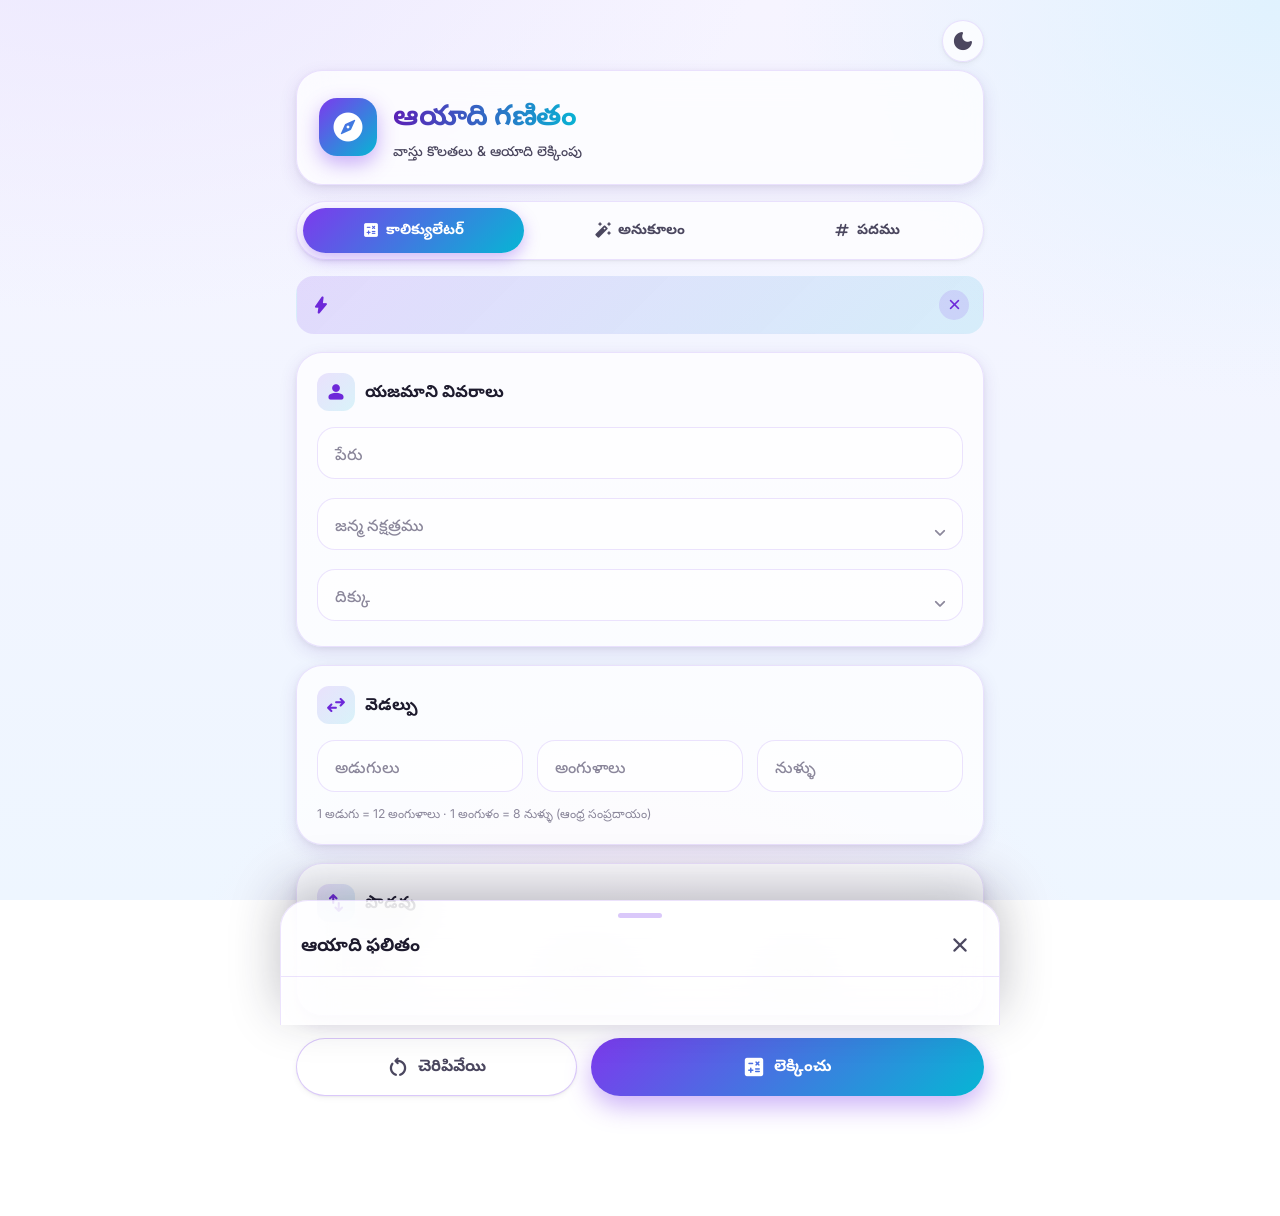
==== index.html @ be8c58eb "Restructure to Ayadi-only contents" ====
<!DOCTYPE html>
<html lang="te" data-theme="light">
<head>
  <meta charset="UTF-8" />
  <meta name="viewport" content="width=device-width, initial-scale=1.0, maximum-scale=5.0" />
  <meta name="theme-color" content="#6d28d9" />
  <title>ఆయాది గణితం · వాస్తు కాలిక్యులేటర్</title>

  <!-- Icons + fonts (degrade gracefully if offline) -->
  <link rel="preconnect" href="https://fonts.googleapis.com" />
  <link rel="preconnect" href="https://fonts.gstatic.com" crossorigin />
  <link
    href="https://fonts.googleapis.com/css2?family=Material+Symbols+Rounded:opsz,wght,FILL,GRAD@20..48,100..700,0..1,-50..200&family=Inter:wght@400;500;600;700;800&family=Noto+Sans+Telugu:wght@400;500;600;700&family=Sora:wght@600;700;800&display=swap"
    rel="stylesheet"
  />
  <link rel="stylesheet" href="css/styles.css" />
</head>
<body>
  <main class="app">
    <div class="topbar">
      <button class="theme-toggle" id="themeToggle" type="button" aria-label="డార్క్ మోడ్" title="థీమ్ మార్చు">
        <span class="material-symbols-rounded" id="themeIcon">dark_mode</span>
      </button>
    </div>

    <!-- HEADER -->
    <header class="header">
      <div class="compass" aria-hidden="true"><span class="material-symbols-rounded">explore</span></div>
      <div>
        <h1>ఆయాది గణితం</h1>
        <p>వాస్తు కొలతలు &amp; ఆయాది లెక్కింపు</p>
      </div>
    </header>

    <!-- TABS -->
    <nav class="tabs" role="tablist">
      <button class="tab active" id="tabBtnCalc" data-tab="calc" role="tab" type="button">
        <span class="material-symbols-rounded">calculate</span>కాలిక్యులేటర్
      </button>
      <button class="tab" id="tabBtnSuggest" data-tab="suggest" role="tab" type="button">
        <span class="material-symbols-rounded">auto_fix_high</span>అనుకూలం
      </button>
      <button class="tab" id="tabBtnPadam" data-tab="padam" role="tab" type="button">
        <span class="material-symbols-rounded">tag</span>పదము
      </button>
    </nav>

    <!-- ===================== TAB 1: CALCULATOR ===================== -->
    <div class="tabpanel" id="tab-calc">

    <!-- Target padam banner (set from a suggestion via "వాడు") -->
    <div class="padam-target" id="padamTarget" hidden>
      <span class="material-symbols-rounded">bolt</span>
      <span class="pt-text"></span>
      <button type="button" class="pt-clear" id="padamClear" aria-label="తీసివేయి"><span class="material-symbols-rounded">close</span></button>
    </div>

    <!-- FORM -->
    <form id="ayadiForm" novalidate>
      <!-- Owner -->
      <section class="card" aria-labelledby="owner-h">
        <h2 class="section-title" id="owner-h"><span class="material-symbols-rounded">person</span>యజమాని వివరాలు</h2>
        <div class="grid">
          <div class="field">
            <input type="text" id="name" name="name" placeholder=" " autocomplete="name" />
            <label for="name">పేరు</label>
            <span class="error-msg" role="alert"><span class="material-symbols-rounded">error</span>పేరు నమోదు చేయండి</span>
          </div>
          <div class="field has-select">
            <select id="ownerNakshatra" name="ownerNakshatra"><option value="" selected disabled hidden></option></select>
            <label for="ownerNakshatra">జన్మ నక్షత్రము</label>
            <span class="error-msg" role="alert"><span class="material-symbols-rounded">error</span>నక్షత్రము ఎంచుకోండి</span>
          </div>
          <div class="field has-select">
            <select id="direction" name="direction"><option value="" selected disabled hidden></option></select>
            <label for="direction">దిక్కు</label>
            <span class="error-msg" role="alert"><span class="material-symbols-rounded">error</span>దిక్కు ఎంచుకోండి</span>
          </div>
        </div>
      </section>

      <!-- Width -->
      <section class="card" aria-labelledby="width-h">
        <h2 class="section-title" id="width-h"><span class="material-symbols-rounded">swap_horiz</span>వెడల్పు</h2>
        <div class="grid cols-3">
          <div class="field">
            <input type="number" id="widthFeet" placeholder=" " min="0" step="1" inputmode="numeric" />
            <label for="widthFeet">అడుగులు</label>
            <span class="error-msg" role="alert"><span class="material-symbols-rounded">error</span>తప్పు</span>
          </div>
          <div class="field">
            <input type="number" id="widthInch" placeholder=" " min="0" max="11" step="1" inputmode="numeric" />
            <label for="widthInch">అంగుళాలు</label>
            <span class="error-msg" role="alert"><span class="material-symbols-rounded">error</span>0–11</span>
          </div>
          <div class="field">
            <input type="number" id="widthNullu" placeholder=" " min="0" max="7" step="1" inputmode="numeric" />
            <label for="widthNullu">నుళ్ళు</label>
            <span class="error-msg" role="alert"><span class="material-symbols-rounded">error</span>0–7</span>
          </div>
        </div>
        <span class="hint">1 అడుగు = 12 అంగుళాలు · 1 అంగుళం = 8 నుళ్ళు (ఆంధ్ర సంప్రదాయం)</span>
      </section>

      <!-- Depth -->
      <section class="card" aria-labelledby="depth-h">
        <h2 class="section-title" id="depth-h"><span class="material-symbols-rounded">swap_vert</span>పొడవు</h2>
        <div class="grid cols-3">
          <div class="field">
            <input type="number" id="depthFeet" placeholder=" " min="0" step="1" inputmode="numeric" />
            <label for="depthFeet">అడుగులు</label>
            <span class="error-msg" role="alert"><span class="material-symbols-rounded">error</span>తప్పు</span>
          </div>
          <div class="field">
            <input type="number" id="depthInch" placeholder=" " min="0" max="11" step="1" inputmode="numeric" />
            <label for="depthInch">అంగుళాలు</label>
            <span class="error-msg" role="alert"><span class="material-symbols-rounded">error</span>0–11</span>
          </div>
          <div class="field">
            <input type="number" id="depthNullu" placeholder=" " min="0" max="7" step="1" inputmode="numeric" />
            <label for="depthNullu">నుళ్ళు</label>
            <span class="error-msg" role="alert"><span class="material-symbols-rounded">error</span>0–7</span>
          </div>
        </div>
      </section>

      <!-- Buttons -->
      <div class="actions">
        <button type="button" class="btn btn-clear" id="clearBtn">
          <span class="material-symbols-rounded">restart_alt</span><span class="btn-label">చెరిపివేయి</span>
        </button>
        <button type="submit" class="btn btn-calc" id="calcBtn">
          <span class="spinner" aria-hidden="true"></span>
          <span class="material-symbols-rounded">calculate</span><span class="btn-label">లెక్కించు</span>
        </button>
      </div>
    </form>
    </div><!-- /tab-calc -->

    <!-- ===================== TAB 2: SUITABLE DIMENSIONS ===================== -->
    <div class="tabpanel" id="tab-suggest" hidden>
      <section class="card">
        <h2 class="section-title"><span class="material-symbols-rounded">auto_fix_high</span>అనుకూల కొలతలు</h2>
        <p class="hint" style="margin:0 0 14px">
          మీరు ఇచ్చిన పదము పరిధిలో — అన్ని ఆయాది విలువలు శుభంగా వచ్చే
          ఖచ్చితమైన పదము విలువలను చూపిస్తుంది (వెడల్పు/పొడవు అవసరం లేదు).
        </p>

        <!-- Padam range -->
        <label class="mini-label">పదము పరిధి</label>
        <div class="grid" style="grid-template-columns:1fr 1fr">
          <div class="field">
            <input type="number" id="sPadamMin" placeholder=" " min="0" step="0.01" inputmode="decimal" />
            <label for="sPadamMin">కనిష్ఠ పదము</label>
          </div>
          <div class="field">
            <input type="number" id="sPadamMax" placeholder=" " min="0" step="0.01" inputmode="decimal" />
            <label for="sPadamMax">గరిష్ఠ పదము</label>
          </div>
        </div>

        <!-- Birth star — used to judge the నక్షత్రము factor (via పొంతన) -->
        <label class="mini-label">నక్షత్రము విలువ కోసం</label>
        <div class="field has-select">
          <select id="sNakshatra"><option value="">— (నక్షత్రము విలువ ప్రకారం)</option></select>
          <label for="sNakshatra" class="sr-only">జన్మ నక్షత్రము</label>
        </div>

        <div class="actions" style="grid-template-columns:1fr">
          <button type="button" class="btn btn-calc" id="suggestBtn">
            <span class="spinner" aria-hidden="true"></span>
            <span class="material-symbols-rounded">search</span><span class="btn-label">అనుకూల కొలతలు చూపించు</span>
          </button>
        </div>
      </section>

      <div id="suggestResults"><!-- rendered by ui.js --></div>
    </div><!-- /tab-suggest -->

    <!-- ===================== TAB 3: PADAM → CALCULATION ===================== -->
    <div class="tabpanel" id="tab-padam" hidden>
      <section class="card">
        <h2 class="section-title"><span class="material-symbols-rounded">tag</span>పదముతో లెక్కింపు</h2>
        <p class="hint" style="margin:0 0 14px">
          పదము విలువను నేరుగా ఇచ్చి అన్ని ఆయాది ఫలితాలను పొందండి.
        </p>

        <label class="mini-label">పదము</label>
        <div class="field">
          <input type="number" id="pPadam" placeholder=" " min="0" step="0.001" inputmode="decimal" />
          <label for="pPadam">పదము విలువ</label>
        </div>

        <label class="mini-label">వెడల్పు (ఐచ్ఛికం)</label>
        <div class="grid cols-3">
          <div class="field"><input type="number" id="pWidthFeet" placeholder=" " min="0" step="1" inputmode="numeric" /><label for="pWidthFeet">అడుగులు</label></div>
          <div class="field"><input type="number" id="pWidthInch" placeholder=" " min="0" max="11" step="1" inputmode="numeric" /><label for="pWidthInch">అంగుళాలు</label></div>
          <div class="field"><input type="number" id="pWidthNullu" placeholder=" " min="0" max="7" step="1" inputmode="numeric" /><label for="pWidthNullu">నుళ్ళు</label></div>
        </div>

        <label class="mini-label">పొడవు (ఐచ్ఛికం)</label>
        <div class="grid cols-3">
          <div class="field"><input type="number" id="pDepthFeet" placeholder=" " min="0" step="1" inputmode="numeric" /><label for="pDepthFeet">అడుగులు</label></div>
          <div class="field"><input type="number" id="pDepthInch" placeholder=" " min="0" max="11" step="1" inputmode="numeric" /><label for="pDepthInch">అంగుళాలు</label></div>
          <div class="field"><input type="number" id="pDepthNullu" placeholder=" " min="0" max="7" step="1" inputmode="numeric" /><label for="pDepthNullu">నుళ్ళు</label></div>
        </div>
        <span class="hint" style="margin:0 0 6px">వెడల్పు లేదా పొడవు ఇస్తే — పదముతో రెండోది స్వయంచాలకంగా.</span>

        <label class="mini-label">నక్షత్ర పొంతన కోసం (ఐచ్ఛికం)</label>
        <div class="field has-select">
          <select id="pNakshatra"><option value="">— (పొంతన వద్దు)</option></select>
          <label for="pNakshatra" class="sr-only">జన్మ నక్షత్రము</label>
        </div>

        <div class="actions" style="grid-template-columns:1fr">
          <button type="button" class="btn btn-calc" id="padamCalcBtn">
            <span class="spinner" aria-hidden="true"></span>
            <span class="material-symbols-rounded">calculate</span><span class="btn-label">లెక్కించు</span>
          </button>
        </div>
      </section>

      <div id="padamResults"><!-- rendered by ui.js --></div>
    </div><!-- /tab-padam -->
  </main>

  <!-- BOTTOM SHEET RESULT -->
  <div class="scrim" id="scrim"></div>
  <section class="sheet" id="sheet" role="dialog" aria-modal="true" aria-labelledby="sheetTitle">
    <div class="sheet-handle"><span></span></div>
    <div class="sheet-head">
      <h2 id="sheetTitle">ఆయాది ఫలితం</h2>
      <button class="sheet-close" id="sheetClose" type="button" aria-label="మూసివేయి"><span class="material-symbols-rounded">close</span></button>
    </div>
    <div class="sheet-body" id="sheetBody"><!-- rendered by ui.js --></div>
  </section>

  <!-- SCRIPTS — load order matters: config → tables → units → engine → validation → result → ui -->
  <script src="js/config.js"></script>
  <script src="js/lookupTables.js"></script>
  <script src="js/units.js"></script>
  <script src="js/engine.js"></script>
  <script src="js/validation.js"></script>
  <script src="js/resultGenerator.js"></script>
  <script src="js/suggest.js"></script>
  <script src="js/ui.js"></script>
</body>
</html>
---- css/styles.css ----
/* =============================================================================
 * styles.css — UI LAYER (presentation only)
 * Premium mobile: glassmorphism, Material 3 accents, gradient cards, ripple,
 * floating labels, progress circle, bottom-sheet results, collapsible cards.
 * Light theme by default; a full dark palette flips via [data-theme="dark"].
 * ===========================================================================*/

:root {
  --brand-500: #7c3aed; --brand-600: #6d28d9; --brand-700: #5b21b6;
  --accent-500: #06b6d4; --accent-gold: #f59e0b;
  --ok: #16a34a; --ok-bg: #dcfce7;
  --warn: #d97706; --warn-bg: #fef3c7;
  --danger: #dc2626; --danger-bg: #fee2e2;

  --bg-1: #ede9fe; --bg-2: #e0f2fe; --bg-3: #fce7f3;
  --surface: rgba(255,255,255,.72);
  --surface-solid: #fff;
  --surface-2: rgba(255,255,255,.55);
  --border: rgba(124,58,237,.14);
  --border-strong: rgba(124,58,237,.28);
  --text: #1e1b2e; --text-2: #4b475f; --text-3: #8b879b;

  --shadow-sm: 0 1px 2px rgba(30,27,46,.06), 0 2px 6px rgba(30,27,46,.05);
  --shadow-md: 0 6px 18px rgba(76,29,149,.12), 0 2px 6px rgba(30,27,46,.06);
  --shadow-lg: 0 18px 48px rgba(76,29,149,.18);
  --shadow-sheet: 0 -14px 50px rgba(30,27,46,.28);
  --blur: 18px;

  --r-sm: 12px; --r-md: 18px; --r-lg: 26px; --r-pill: 999px;
  --ease: cubic-bezier(.22,1,.36,1);
  --ease-io: cubic-bezier(.65,0,.35,1);
  --maxw: 720px;
  --font: "Inter","Noto Sans Telugu",system-ui,-apple-system,"Segoe UI",Roboto,sans-serif;
  --font-display: "Sora",var(--font);
}

[data-theme="dark"] {
  --bg-1: #1a1730; --bg-2: #0f1e2e; --bg-3: #241326;
  --surface: rgba(30,27,51,.68); --surface-solid: #201d38; --surface-2: rgba(40,36,66,.5);
  --border: rgba(167,139,250,.18); --border-strong: rgba(167,139,250,.34);
  --text: #f2effc; --text-2: #c3bedd; --text-3: #8d88a6;
  --shadow-md: 0 6px 18px rgba(0,0,0,.4); --shadow-lg: 0 18px 48px rgba(0,0,0,.55);
  --shadow-sheet: 0 -14px 50px rgba(0,0,0,.6);
  --ok-bg: rgba(22,163,74,.18); --warn-bg: rgba(217,119,6,.18); --danger-bg: rgba(220,38,38,.18);
}

* , *::before, *::after { box-sizing: border-box; }
html { -webkit-text-size-adjust: 100%; }
body {
  margin: 0; font-family: var(--font); color: var(--text); line-height: 1.55; min-height: 100dvh;
  background:
    radial-gradient(1200px 700px at 8% -8%, var(--bg-1), transparent 55%),
    radial-gradient(1000px 800px at 100% 0%, var(--bg-2), transparent 50%),
    radial-gradient(900px 700px at 50% 120%, var(--bg-3), transparent 55%),
    linear-gradient(180deg,#f6f4ff 0%,#eef6ff 100%);
  background-attachment: fixed; -webkit-font-smoothing: antialiased;
}
[data-theme="dark"] body {
  background:
    radial-gradient(1200px 700px at 8% -8%, var(--bg-1), transparent 55%),
    radial-gradient(1000px 800px at 100% 0%, var(--bg-2), transparent 50%),
    radial-gradient(900px 700px at 50% 120%, var(--bg-3), transparent 55%),
    linear-gradient(180deg,#0d0b1a 0%,#0a1018 100%);
}
.material-symbols-rounded {
  font-family: "Material Symbols Rounded"; font-weight: normal; font-style: normal; line-height: 1;
  letter-spacing: normal; text-transform: none; white-space: nowrap; direction: ltr;
  font-variation-settings: "FILL" 1,"wght" 500,"GRAD" 0,"opsz" 24; user-select: none;
}
.app { max-width: var(--maxw); margin: 0 auto; padding: 20px 16px 120px; }

/* ---- top bar / theme toggle ---- */
.topbar { display: flex; justify-content: flex-end; margin-bottom: 8px; }
.theme-toggle {
  display: inline-grid; place-items: center; width: 42px; height: 42px; border-radius: var(--r-pill);
  border: 1px solid var(--border); background: var(--surface); backdrop-filter: blur(var(--blur));
  -webkit-backdrop-filter: blur(var(--blur)); color: var(--text-2); cursor: pointer; box-shadow: var(--shadow-sm);
  transition: transform .2s var(--ease);
}
.theme-toggle:hover { transform: rotate(-12deg) scale(1.05); }
.theme-toggle:active { transform: scale(.92); }

/* ---- header ---- */
.header {
  display: flex; align-items: center; gap: 16px; padding: 22px; border-radius: var(--r-lg);
  background: var(--surface); backdrop-filter: blur(var(--blur)); -webkit-backdrop-filter: blur(var(--blur));
  border: 1px solid var(--border); box-shadow: var(--shadow-md); position: relative; overflow: hidden;
  animation: slideUp .6s var(--ease) both;
}
.header::after {
  content:""; position: absolute; inset: 0;
  background: linear-gradient(120deg,transparent 30%,rgba(255,255,255,.35) 50%,transparent 70%);
  transform: translateX(-120%); animation: sheen 4.5s var(--ease) 1s infinite; pointer-events: none;
}
[data-theme="dark"] .header::after { background: linear-gradient(120deg,transparent 30%,rgba(255,255,255,.08) 50%,transparent 70%); }
.compass {
  flex: none; width: 58px; height: 58px; border-radius: 18px; display: grid; place-items: center; color: #fff;
  background: linear-gradient(135deg,var(--brand-500),var(--accent-500)); box-shadow: 0 8px 20px rgba(124,58,237,.4);
}
.compass .material-symbols-rounded { font-size: 34px; animation: spin 12s linear infinite; }
.header h1 {
  font-family: var(--font-display); font-size: clamp(1.3rem,5.2vw,1.8rem); margin: 0; letter-spacing: -.01em;
  background: linear-gradient(90deg,var(--brand-700),var(--accent-500)); -webkit-background-clip: text; background-clip: text; color: transparent;
}
.header p { margin: 3px 0 0; color: var(--text-2); font-size: .86rem; font-weight: 500; }

/* ---- tabs ---- */
.tabs {
  display: grid; grid-template-columns: repeat(3, 1fr); gap: 6px; margin-top: 16px; padding: 6px;
  border-radius: var(--r-pill); background: var(--surface); backdrop-filter: blur(var(--blur));
  -webkit-backdrop-filter: blur(var(--blur)); border: 1px solid var(--border); box-shadow: var(--shadow-sm);
}
.tab {
  display: inline-flex; align-items: center; justify-content: center; gap: 6px; padding: 12px 6px;
  border: none; cursor: pointer; border-radius: var(--r-pill); font-family: var(--font); font-weight: 700;
  font-size: .9rem; color: var(--text-2); background: transparent; transition: background .25s var(--ease), color .25s;
  -webkit-tap-highlight-color: transparent; white-space: nowrap;
}
.tab .material-symbols-rounded { font-size: 18px; }
@media (max-width: 420px) { .tab { font-size: .82rem; padding: 11px 4px; } .tab .material-symbols-rounded { font-size: 16px; } }
.tab.active { color: #fff; background: linear-gradient(135deg,var(--brand-500),var(--accent-500)); box-shadow: 0 6px 16px rgba(124,58,237,.35); }
.tabpanel { animation: slideUp .45s var(--ease) both; }

.mini-label { display: block; margin: 4px 2px 8px; font-size: .8rem; font-weight: 700; color: var(--text-2); }

/* target-padam banner */
.padam-target {
  display: flex; align-items: center; gap: 10px; margin-top: 16px; padding: 13px 14px;
  border-radius: var(--r-md); border: 1px solid transparent;
  background: linear-gradient(135deg, rgba(124,58,237,.14), rgba(6,182,212,.12));
  color: var(--brand-700); font-weight: 600; font-size: .9rem; animation: slideUp .4s var(--ease) both;
}
[data-theme="dark"] .padam-target { color: #d6c8ff; }
.padam-target .material-symbols-rounded { font-size: 20px; color: var(--brand-600); }
.padam-target .pt-text { flex: 1; }
.padam-target .pt-clear {
  flex: none; display: inline-grid; place-items: center; width: 30px; height: 30px; border-radius: 50%;
  border: none; cursor: pointer; background: rgba(124,58,237,.14); color: var(--brand-700);
}
.padam-target .pt-clear .material-symbols-rounded { font-size: 17px; }

/* inbox summary (values carried over from the calculator tab) */
.inbox { display: grid; grid-template-columns: 1fr 1fr; gap: 10px; margin-bottom: 16px; }
.inbox > div { padding: 12px; border-radius: var(--r-md); background: var(--surface-2); border: 1px solid var(--border); }
.inbox .ik { display: block; font-size: .72rem; color: var(--text-3); font-weight: 600; }
.inbox .iv { display: block; margin-top: 2px; font-size: .95rem; color: var(--text); font-weight: 700; }
.inbox.warn { display: flex; align-items: center; gap: 8px; padding: 14px; border-radius: var(--r-md);
  background: var(--warn-bg); color: var(--warn); font-weight: 600; font-size: .9rem; border: 1px solid transparent; }
.inbox.warn .material-symbols-rounded { font-size: 20px; }

/* ---- suggestions ---- */
#suggestResults { margin-top: 4px; }
.sugg-count { margin: 16px 4px 10px; font-weight: 700; color: var(--brand-700); font-family: var(--font-display); }
.empty { margin-top: 18px; padding: 22px; text-align: center; color: var(--text-3); font-weight: 600;
  border: 1px dashed var(--border-strong); border-radius: var(--r-md); background: var(--surface-2); }
.sugg {
  margin-top: 12px; padding: 16px; border-radius: var(--r-lg); background: var(--surface);
  backdrop-filter: blur(var(--blur)); -webkit-backdrop-filter: blur(var(--blur));
  border: 1px solid var(--border); box-shadow: var(--shadow-md); animation: slideUp .4s var(--ease) both;
  transition: box-shadow .3s var(--ease), border-color .3s;
}
.sugg:hover { box-shadow: var(--shadow-lg); border-color: var(--border-strong); }
.sugg-head { display: flex; align-items: flex-start; justify-content: space-between; gap: 12px; }
.sugg-dim { font-family: var(--font-display); font-weight: 700; font-size: 1.02rem; color: var(--text); }
.sugg-sub { margin-top: 3px; font-size: .8rem; color: var(--text-2); font-weight: 500; }
.sugg-use {
  flex: none; padding: 9px 16px; border: none; border-radius: var(--r-pill); cursor: pointer;
  font-family: var(--font); font-weight: 700; font-size: .86rem; color: #fff;
  background: linear-gradient(135deg,var(--brand-500),var(--accent-500)); box-shadow: 0 6px 14px rgba(124,58,237,.32);
  transition: transform .12s var(--ease), filter .2s;
}
.sugg-use:hover { filter: brightness(1.06); }
.sugg-use:active { transform: scale(.94); }
.chips { display: flex; flex-wrap: wrap; gap: 6px; margin-top: 12px; }
.chip {
  padding: 4px 11px; border-radius: var(--r-pill); font-size: .78rem; font-weight: 700;
  color: var(--text-2); background: var(--surface-2); border: 1px solid var(--border);
}
.chip.good { color: var(--ok); background: var(--ok-bg); border-color: transparent; }
.chip.bad { color: var(--danger); background: var(--danger-bg); border-color: transparent; }

/* factor value grid inside a suggestion */
.fgrid { display: grid; grid-template-columns: repeat(3, 1fr); gap: 8px; margin-top: 12px; }
.fcell {
  display: flex; flex-direction: column; gap: 2px; padding: 8px 10px; border-radius: 10px;
  background: var(--surface-2); border: 1px solid var(--border); min-width: 0;
}
.fcell .fk { font-size: .7rem; color: var(--text-3); font-weight: 600; }
.fcell .fv { font-size: .84rem; color: var(--text); font-weight: 700; overflow-wrap: anywhere; }
.fcell.good { border-color: rgba(22,163,74,.4); }
.fcell.good .fv { color: var(--ok); }
.fcell.bad { border-color: rgba(220,38,38,.4); }
.fcell.bad .fv { color: var(--danger); }
@media (max-width: 420px) { .fgrid { grid-template-columns: repeat(2, 1fr); } }

/* ---- cards ---- */
.card {
  margin-top: 18px; padding: 20px; border-radius: var(--r-lg); background: var(--surface);
  backdrop-filter: blur(var(--blur)); -webkit-backdrop-filter: blur(var(--blur));
  border: 1px solid var(--border); box-shadow: var(--shadow-md); animation: slideUp .6s var(--ease) both;
  transition: box-shadow .35s var(--ease), border-color .35s;
}
.card:hover { box-shadow: var(--shadow-lg); border-color: var(--border-strong); }
.section-title {
  display: flex; align-items: center; gap: 10px; font-family: var(--font-display); font-size: 1.05rem;
  font-weight: 700; margin: 0 0 16px; color: var(--text);
}
.section-title .material-symbols-rounded {
  font-size: 22px; color: var(--brand-600); padding: 8px; border-radius: 12px;
  background: linear-gradient(135deg,rgba(124,58,237,.14),rgba(6,182,212,.14));
}

/* ---- fields / floating labels ---- */
.grid { display: grid; gap: 14px; }
.grid.cols-3 { grid-template-columns: repeat(3,1fr); }
.field { position: relative; }
.field > label {
  position: absolute; left: 14px; top: 15px; color: var(--text-3); font-size: 1rem; font-weight: 500;
  pointer-events: none; transform-origin: left center; transition: transform .2s var(--ease), color .2s var(--ease); padding: 0 4px;
}
.field input, .field select {
  width: 100%; font-family: var(--font); font-size: 1rem; color: var(--text); padding: 22px 14px 8px;
  border-radius: var(--r-md); border: 1.5px solid var(--border); background: var(--surface-2); outline: none;
  transition: border-color .2s, box-shadow .2s, background .3s; -webkit-appearance: none; appearance: none;
}
.field select { cursor: pointer; padding-right: 40px; }
.field.has-select::after {
  content: "expand_more"; font-family: "Material Symbols Rounded"; position: absolute; right: 12px; top: 18px;
  color: var(--text-3); pointer-events: none; font-size: 22px;
}
.field input:focus, .field select:focus {
  border-color: var(--brand-500); box-shadow: 0 0 0 4px rgba(124,58,237,.14); background: var(--surface-solid);
}
.field input:focus + label, .field input:not(:placeholder-shown) + label,
.field select:focus + label, .field select.filled + label {
  transform: translateY(-11px) scale(.78); color: var(--brand-600); font-weight: 600;
}
.field input[type=number]::-webkit-outer-spin-button,
.field input[type=number]::-webkit-inner-spin-button { -webkit-appearance: none; margin: 0; }
.field input[type=number] { -moz-appearance: textfield; }
.hint { display: block; margin-top: 8px; color: var(--text-3); font-size: .76rem; }
.field .error-msg {
  display: flex; align-items: center; gap: 4px; margin: 5px 4px 0; font-size: .76rem; color: var(--danger);
  font-weight: 600; max-height: 0; opacity: 0; overflow: hidden; transition: max-height .25s var(--ease), opacity .25s;
}
.field .error-msg .material-symbols-rounded { font-size: 15px; }
.field.invalid input, .field.invalid select { border-color: var(--danger); box-shadow: 0 0 0 4px rgba(220,38,38,.12); }
.field.invalid .error-msg { max-height: 44px; opacity: 1; }
.field.invalid { animation: shake .4s var(--ease); }

/* ---- buttons + ripple ---- */
.actions { display: grid; grid-template-columns: 1fr 1.4fr; gap: 14px; margin-top: 22px; }
.btn {
  position: relative; overflow: hidden; display: inline-flex; align-items: center; justify-content: center; gap: 8px;
  border: none; cursor: pointer; user-select: none; font-family: var(--font); font-size: 1rem; font-weight: 700;
  padding: 16px 18px; border-radius: var(--r-pill); -webkit-tap-highlight-color: transparent;
  transition: transform .12s var(--ease), box-shadow .25s var(--ease), filter .2s;
}
.btn:active { transform: scale(.96); }
.btn-clear { background: var(--surface-solid); color: var(--text-2); border: 1.5px solid var(--border-strong); box-shadow: var(--shadow-sm); }
.btn-clear:hover { color: var(--danger); border-color: var(--danger); }
.btn-calc { color: #fff; background: linear-gradient(135deg,var(--brand-500),var(--accent-500)); box-shadow: 0 10px 26px rgba(124,58,237,.4); }
.btn-calc:hover { filter: brightness(1.06); box-shadow: 0 14px 32px rgba(124,58,237,.5); }
.btn[disabled] { opacity: .7; cursor: progress; }
.ripple { position: absolute; border-radius: 50%; transform: scale(0); background: rgba(255,255,255,.55); pointer-events: none; animation: ripple .6s var(--ease-io); }
.btn-clear .ripple { background: rgba(124,58,237,.2); }
.spinner { width: 18px; height: 18px; border-radius: 50%; border: 2.5px solid rgba(255,255,255,.4); border-top-color: #fff; animation: spin .7s linear infinite; display: none; }
.btn.loading .spinner { display: block; }

/* =========================================================================
   BOTTOM SHEET (results)
   ========================================================================= */
.scrim {
  position: fixed; inset: 0; background: rgba(20,16,40,.45); backdrop-filter: blur(2px);
  opacity: 0; visibility: hidden; transition: opacity .3s var(--ease), visibility .3s; z-index: 40;
}
.scrim.open { opacity: 1; visibility: visible; }
.sheet {
  position: fixed; left: 50%; bottom: 0; width: 100%; max-width: var(--maxw); transform: translate(-50%,100%);
  max-height: 90dvh; display: flex; flex-direction: column; z-index: 50;
  background: var(--surface); backdrop-filter: blur(26px); -webkit-backdrop-filter: blur(26px);
  border-radius: 28px 28px 0 0; border: 1px solid var(--border); border-bottom: none; box-shadow: var(--shadow-sheet);
  transition: transform .42s var(--ease-io);
}
.sheet.open { transform: translate(-50%,0); }
.sheet-handle { flex: none; padding: 12px 0 4px; display: grid; place-items: center; }
.sheet-handle span { width: 44px; height: 5px; border-radius: 99px; background: var(--border-strong); }
.sheet-head {
  flex: none; display: flex; align-items: center; justify-content: space-between; padding: 4px 20px 12px;
  border-bottom: 1px solid var(--border);
}
.sheet-head h2 { font-family: var(--font-display); font-size: 1.15rem; margin: 0; }
.sheet-close { display: inline-grid; place-items: center; width: 38px; height: 38px; border-radius: 50%; border: none;
  background: var(--surface-2); color: var(--text-2); cursor: pointer; }
.sheet-body { overflow-y: auto; -webkit-overflow-scrolling: touch; padding: 16px 20px 32px; }

/* progress circle */
.score-block { text-align: center; padding: 6px 0 10px; }
.gauge { position: relative; width: 168px; height: 168px; margin: 0 auto 8px; }
.gauge svg { transform: rotate(-90deg); width: 100%; height: 100%; }
.gauge .track { fill: none; stroke: var(--border); stroke-width: 14; }
.gauge .prog { fill: none; stroke: url(#scoreGrad); stroke-width: 14; stroke-linecap: round; transition: stroke-dashoffset 1.1s var(--ease-io); }
.gauge-center { position: absolute; inset: 0; display: grid; place-content: center; }
.gauge-center .num { font-family: var(--font-display); font-size: 2.7rem; font-weight: 800; line-height: 1; }
.gauge-center .den { font-size: .78rem; color: var(--text-3); font-weight: 600; }
.rating-badge { display: inline-flex; align-items: center; gap: 6px; margin-top: 4px; padding: 7px 16px; border-radius: var(--r-pill); font-weight: 700; font-size: .9rem; }
.tone-good { color: var(--ok); background: var(--ok-bg); }
.tone-warn { color: var(--warn); background: var(--warn-bg); }
.tone-bad  { color: var(--danger); background: var(--danger-bg); }

/* collapsible cards */
.collapse { margin-top: 12px; border: 1px solid var(--border); border-radius: var(--r-md); background: var(--surface-2); overflow: hidden; }
.collapse-head {
  display: flex; align-items: center; gap: 10px; width: 100%; padding: 14px 16px; border: none; cursor: pointer;
  background: transparent; color: var(--text); font-family: var(--font); font-size: 1rem; font-weight: 700; text-align: left;
}
.collapse-head .lead { color: var(--brand-600); }
.collapse-head .chev { margin-left: auto; color: var(--text-3); transition: transform .3s var(--ease); }
.collapse.open .chev { transform: rotate(180deg); }
.collapse-body { max-height: 0; overflow: hidden; transition: max-height .35s var(--ease-io); }
.collapse.open .collapse-body { max-height: 1200px; }
.collapse-inner { padding: 4px 16px 16px; }

/* result table — 4 columns: label | value | label | value */
.table-wrap { overflow-x: auto; -webkit-overflow-scrolling: touch; border-radius: var(--r-sm); border: 1px solid var(--border); }
.rtable { width: 100%; border-collapse: collapse; font-size: .9rem; }
.rtable th, .rtable td { padding: 10px 12px; border-bottom: 1px solid var(--border); text-align: left; vertical-align: top; line-height: 1.35; }
.rtable th + td, .rtable td + th { border-left: 1px solid var(--border); }
.rtable tr:last-child th, .rtable tr:last-child td { border-bottom: none; }
.rtable th { width: 22%; color: var(--text-3); font-weight: 600; font-size: .78rem; background: var(--surface-2); }
.rtable td { width: 28%; color: var(--text); font-weight: 700; overflow-wrap: anywhere; }
.rtable td.good { color: var(--ok); }
.rtable td.bad { color: var(--danger); }
.reco { margin-top: 4px; padding: 12px 14px; border-radius: 12px; background: var(--surface-2); border: 1px solid var(--border);
  color: var(--text-2); font-size: .92rem; }
.json-box { margin: 6px 0 0; padding: 14px; border-radius: 12px; background: #0d0b1a; color: #d7d0f5;
  font-family: ui-monospace,"SF Mono",Menlo,Consolas,monospace; font-size: .78rem; line-height: 1.55; overflow-x: auto; white-space: pre; }

/* stagger entrance */
.table-wrap, .collapse { animation: slideUp .45s var(--ease) both; }

/* =========================================================================
   ANIMATIONS
   ========================================================================= */
@keyframes slideUp { from { opacity: 0; transform: translateY(16px); } to { opacity: 1; transform: translateY(0); } }
@keyframes spin { to { transform: rotate(360deg); } }
@keyframes ripple { to { transform: scale(2.6); opacity: 0; } }
@keyframes shake { 0%,100%{transform:translateX(0)} 20%{transform:translateX(-6px)} 40%{transform:translateX(6px)} 60%{transform:translateX(-4px)} 80%{transform:translateX(4px)} }
@keyframes sheen { 0%{transform:translateX(-120%)} 60%,100%{transform:translateX(220%)} }
@keyframes clearPulse { 0%{transform:scale(1)} 50%{transform:scale(.985);opacity:.6} 100%{transform:scale(1)} }
.clearing { animation: clearPulse .45s var(--ease); }

/* =========================================================================
   RESPONSIVE — mobile tightening
   ========================================================================= */
@media (max-width: 560px) {
  .app { padding: 14px 12px 120px; }
  .header { padding: 18px 16px; gap: 12px; }
  .compass { width: 50px; height: 50px; }
  .card { padding: 16px; margin-top: 14px; }
  .grid.cols-3 { gap: 8px; }
  .actions { gap: 10px; }
  .gauge { width: 150px; height: 150px; }
  .gauge-center .num { font-size: 2.4rem; }
  .sheet-body { padding: 14px 16px 28px; }
  .rtable { font-size: .82rem; }
  .rtable th, .rtable td { padding: 8px 9px; }
  .rtable th { font-size: .72rem; }
}
@media (max-width: 380px) { .actions { grid-template-columns: 1fr 1fr; } }

@media (prefers-reduced-motion: reduce) {
  *, *::before, *::after { animation-duration: .001ms !important; animation-iteration-count: 1 !important; transition-duration: .001ms !important; }
}
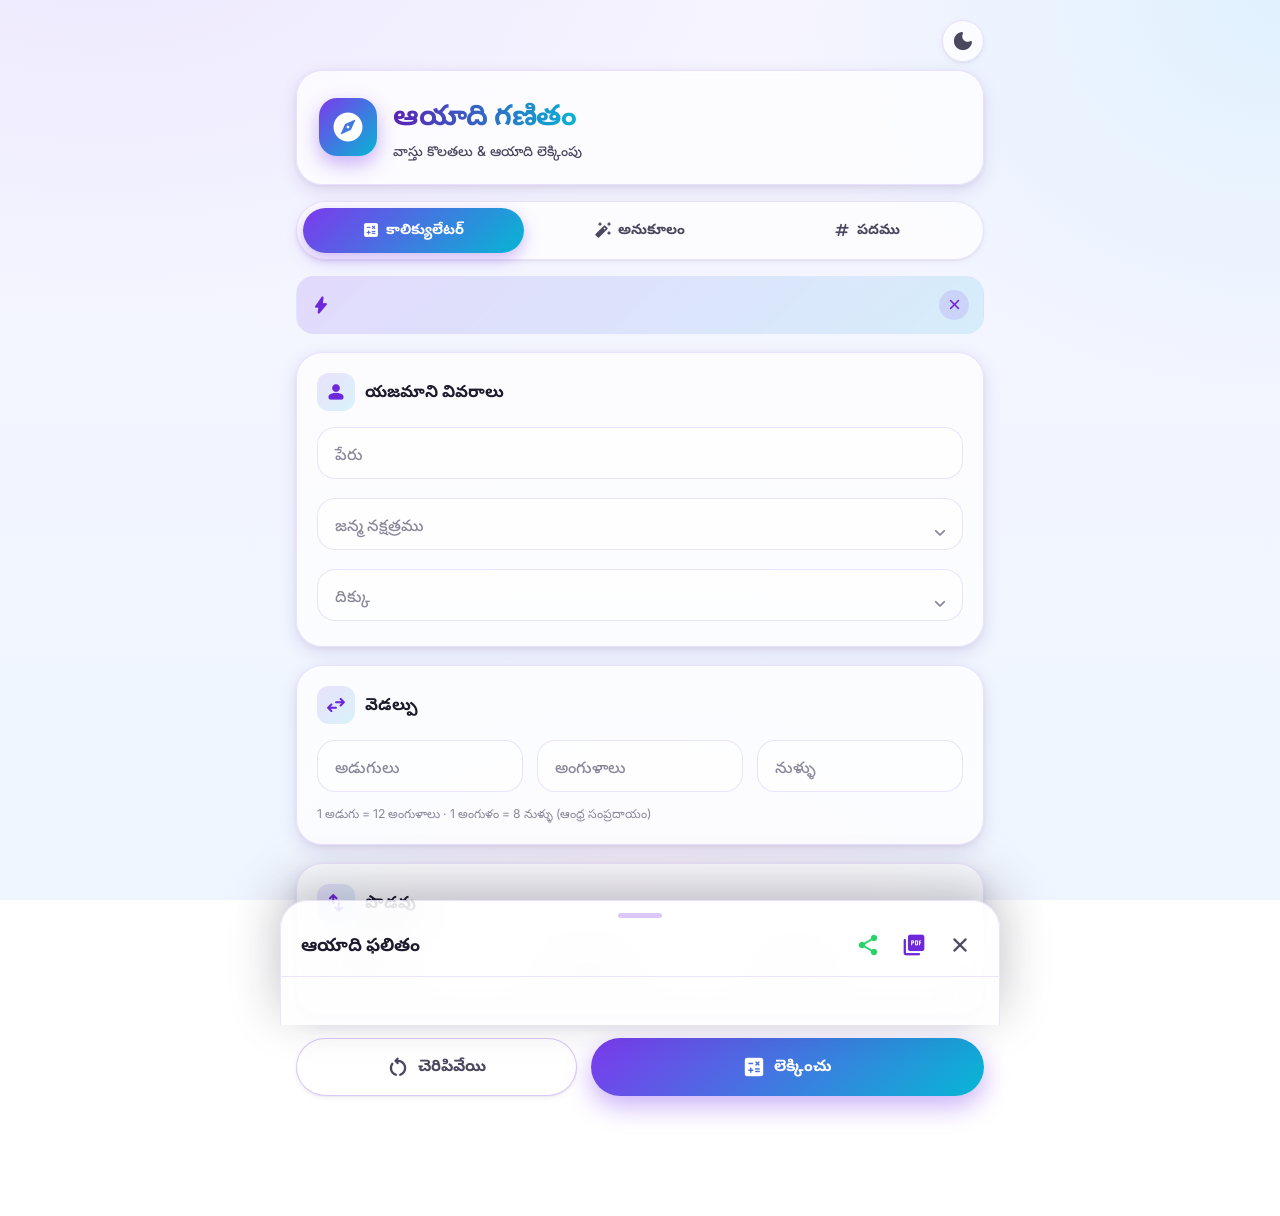
==== commit 19e54b44: "Update appAstro code" ====
--- a/index.html
+++ b/index.html
@@ -230,7 +230,11 @@
     <div class="sheet-handle"><span></span></div>
     <div class="sheet-head">
       <h2 id="sheetTitle">ఆయాది ఫలితం</h2>
-      <button class="sheet-close" id="sheetClose" type="button" aria-label="మూసివేయి"><span class="material-symbols-rounded">close</span></button>
+      <div class="sheet-actions">
+        <button class="sheet-close" id="sheetShare" type="button" aria-label="WhatsApp షేర్" title="WhatsApp లో PDF షేర్"><span class="material-symbols-rounded">share</span></button>
+        <button class="sheet-close" id="sheetPdf" type="button" aria-label="PDF దిగుమతి" title="PDF దిగుమతి"><span class="material-symbols-rounded">picture_as_pdf</span></button>
+        <button class="sheet-close" id="sheetClose" type="button" aria-label="మూసివేయి"><span class="material-symbols-rounded">close</span></button>
+      </div>
     </div>
     <div class="sheet-body" id="sheetBody"><!-- rendered by ui.js --></div>
   </section>
@@ -243,6 +247,9 @@
   <script src="js/validation.js"></script>
   <script src="js/resultGenerator.js"></script>
   <script src="js/suggest.js"></script>
+  <!-- PDF generation (local, for real-file WhatsApp share) -->
+  <script src="js/vendor/jspdf.umd.min.js"></script>
+  <script src="js/vendor/html2canvas.min.js"></script>
   <script src="js/ui.js"></script>
 </body>
 </html>
--- a/css/styles.css
+++ b/css/styles.css
@@ -290,8 +290,12 @@
   border-bottom: 1px solid var(--border);
 }
 .sheet-head h2 { font-family: var(--font-display); font-size: 1.15rem; margin: 0; }
+.sheet-actions { display: flex; align-items: center; gap: 8px; }
 .sheet-close { display: inline-grid; place-items: center; width: 38px; height: 38px; border-radius: 50%; border: none;
   background: var(--surface-2); color: var(--text-2); cursor: pointer; }
+#sheetPdf { color: var(--primary, #6d28d9); }
+#sheetShare { color: #25d366; }
+.sheet-close[disabled] { opacity: .5; cursor: default; }
 .sheet-body { overflow-y: auto; -webkit-overflow-scrolling: touch; padding: 16px 20px 32px; }
 
 /* progress circle */
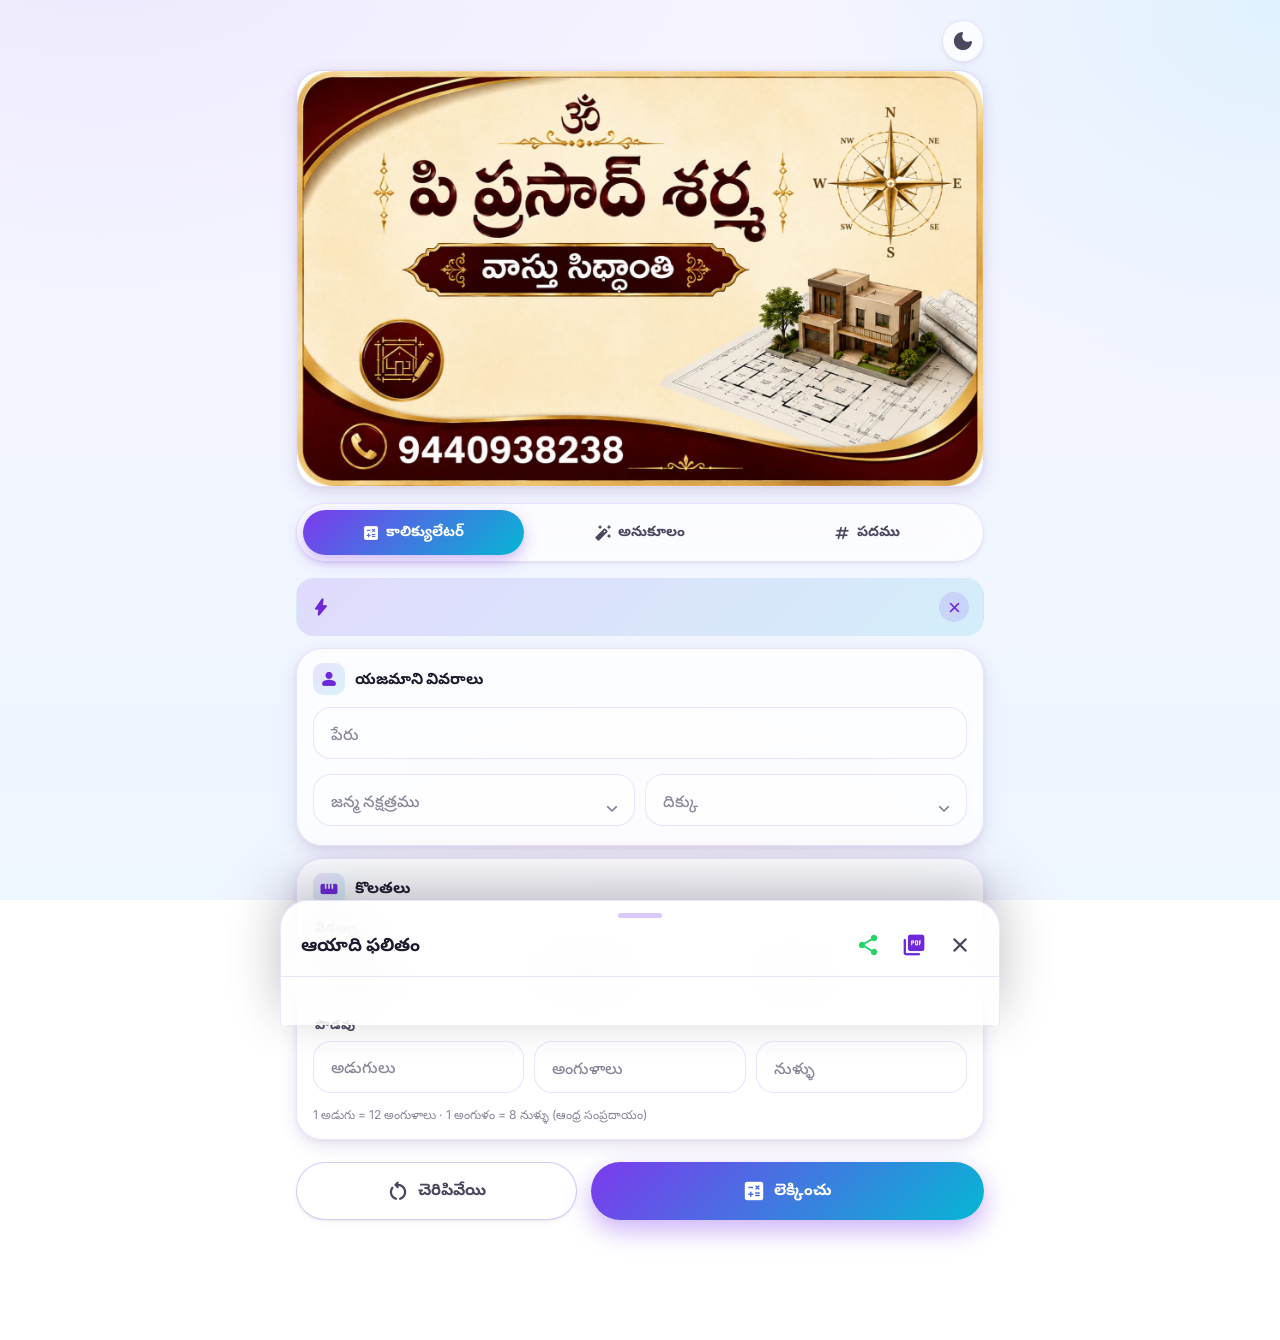
==== commit fae954de: "Push all changes" ====
--- a/index.html
+++ b/index.html
@@ -23,13 +23,11 @@
       </button>
     </div>
 
-    <!-- HEADER -->
-    <header class="header">
-      <div class="compass" aria-hidden="true"><span class="material-symbols-rounded">explore</span></div>
-      <div>
-        <h1>ఆయాది గణితం</h1>
-        <p>వాస్తు కొలతలు &amp; ఆయాది లెక్కింపు</p>
-      </div>
+    <!-- BRAND BANNER -->
+    <header class="brand">
+      <img class="brand-banner" src="assets/banner.png"
+           alt="పి ప్రసాద్ శర్మ — వాస్తు సిద్ధాంతి · 9440938238"
+           onerror="this.style.display='none';" />
     </header>
 
     <!-- TABS -->
@@ -60,8 +58,8 @@
       <!-- Owner -->
       <section class="card" aria-labelledby="owner-h">
         <h2 class="section-title" id="owner-h"><span class="material-symbols-rounded">person</span>యజమాని వివరాలు</h2>
-        <div class="grid">
-          <div class="field">
+        <div class="grid grid-owner">
+          <div class="field span-2">
             <input type="text" id="name" name="name" placeholder=" " autocomplete="name" />
             <label for="name">పేరు</label>
             <span class="error-msg" role="alert"><span class="material-symbols-rounded">error</span>పేరు నమోదు చేయండి</span>
@@ -79,49 +77,50 @@
         </div>
       </section>
 
-      <!-- Width -->
-      <section class="card" aria-labelledby="width-h">
-        <h2 class="section-title" id="width-h"><span class="material-symbols-rounded">swap_horiz</span>వెడల్పు</h2>
-        <div class="grid cols-3">
-          <div class="field">
-            <input type="number" id="widthFeet" placeholder=" " min="0" step="1" inputmode="numeric" />
-            <label for="widthFeet">అడుగులు</label>
-            <span class="error-msg" role="alert"><span class="material-symbols-rounded">error</span>తప్పు</span>
-          </div>
-          <div class="field">
-            <input type="number" id="widthInch" placeholder=" " min="0" max="11" step="1" inputmode="numeric" />
-            <label for="widthInch">అంగుళాలు</label>
-            <span class="error-msg" role="alert"><span class="material-symbols-rounded">error</span>0–11</span>
-          </div>
-          <div class="field">
-            <input type="number" id="widthNullu" placeholder=" " min="0" max="7" step="1" inputmode="numeric" />
-            <label for="widthNullu">నుళ్ళు</label>
-            <span class="error-msg" role="alert"><span class="material-symbols-rounded">error</span>0–7</span>
+      <!-- Measurements (width + depth combined) -->
+      <section class="card" aria-labelledby="dim-h">
+        <h2 class="section-title" id="dim-h"><span class="material-symbols-rounded">straighten</span>కొలతలు</h2>
+        <div class="dim">
+          <span class="dim-name">వెడల్పు</span>
+          <div class="grid cols-3">
+            <div class="field">
+              <input type="number" id="widthFeet" placeholder=" " min="0" step="1" inputmode="numeric" />
+              <label for="widthFeet">అడుగులు</label>
+              <span class="error-msg" role="alert"><span class="material-symbols-rounded">error</span>తప్పు</span>
+            </div>
+            <div class="field">
+              <input type="number" id="widthInch" placeholder=" " min="0" max="11" step="1" inputmode="numeric" />
+              <label for="widthInch">అంగుళాలు</label>
+              <span class="error-msg" role="alert"><span class="material-symbols-rounded">error</span>0–11</span>
+            </div>
+            <div class="field">
+              <input type="number" id="widthNullu" placeholder=" " min="0" max="7" step="1" inputmode="numeric" />
+              <label for="widthNullu">నుళ్ళు</label>
+              <span class="error-msg" role="alert"><span class="material-symbols-rounded">error</span>0–7</span>
+            </div>
+          </div>
+        </div>
+        <div class="dim">
+          <span class="dim-name">పొడవు</span>
+          <div class="grid cols-3">
+            <div class="field">
+              <input type="number" id="depthFeet" placeholder=" " min="0" step="1" inputmode="numeric" />
+              <label for="depthFeet">అడుగులు</label>
+              <span class="error-msg" role="alert"><span class="material-symbols-rounded">error</span>తప్పు</span>
+            </div>
+            <div class="field">
+              <input type="number" id="depthInch" placeholder=" " min="0" max="11" step="1" inputmode="numeric" />
+              <label for="depthInch">అంగుళాలు</label>
+              <span class="error-msg" role="alert"><span class="material-symbols-rounded">error</span>0–11</span>
+            </div>
+            <div class="field">
+              <input type="number" id="depthNullu" placeholder=" " min="0" max="7" step="1" inputmode="numeric" />
+              <label for="depthNullu">నుళ్ళు</label>
+              <span class="error-msg" role="alert"><span class="material-symbols-rounded">error</span>0–7</span>
+            </div>
           </div>
         </div>
         <span class="hint">1 అడుగు = 12 అంగుళాలు · 1 అంగుళం = 8 నుళ్ళు (ఆంధ్ర సంప్రదాయం)</span>
-      </section>
-
-      <!-- Depth -->
-      <section class="card" aria-labelledby="depth-h">
-        <h2 class="section-title" id="depth-h"><span class="material-symbols-rounded">swap_vert</span>పొడవు</h2>
-        <div class="grid cols-3">
-          <div class="field">
-            <input type="number" id="depthFeet" placeholder=" " min="0" step="1" inputmode="numeric" />
-            <label for="depthFeet">అడుగులు</label>
-            <span class="error-msg" role="alert"><span class="material-symbols-rounded">error</span>తప్పు</span>
-          </div>
-          <div class="field">
-            <input type="number" id="depthInch" placeholder=" " min="0" max="11" step="1" inputmode="numeric" />
-            <label for="depthInch">అంగుళాలు</label>
-            <span class="error-msg" role="alert"><span class="material-symbols-rounded">error</span>0–11</span>
-          </div>
-          <div class="field">
-            <input type="number" id="depthNullu" placeholder=" " min="0" max="7" step="1" inputmode="numeric" />
-            <label for="depthNullu">నుళ్ళు</label>
-            <span class="error-msg" role="alert"><span class="material-symbols-rounded">error</span>0–7</span>
-          </div>
-        </div>
       </section>
 
       <!-- Buttons -->
--- a/css/styles.css
+++ b/css/styles.css
@@ -103,6 +103,26 @@
   background: linear-gradient(90deg,var(--brand-700),var(--accent-500)); -webkit-background-clip: text; background-clip: text; color: transparent;
 }
 .header p { margin: 3px 0 0; color: var(--text-2); font-size: .86rem; font-weight: 500; }
+
+/* ---- brand banner (letterhead image) ---- */
+.brand { margin-bottom: 4px; }
+.brand-banner {
+  display: block; width: 100%; height: auto; border-radius: var(--r-lg);
+  border: 1px solid var(--border); box-shadow: var(--shadow-md);
+}
+
+/* ---- compact calculator form ---- */
+#tab-calc .card { margin-top: 12px; padding: 14px 16px; }
+#tab-calc .section-title { font-size: .98rem; margin: 0 0 12px; }
+#tab-calc .section-title .material-symbols-rounded { font-size: 20px; padding: 6px; border-radius: 10px; }
+#tab-calc .grid { gap: 10px; }
+.dim { margin-bottom: 12px; }
+.dim:last-of-type { margin-bottom: 6px; }
+.dim-name { display: block; margin: 0 2px 7px; font-size: .82rem; font-weight: 700; color: var(--text-2); }
+
+/* owner card: పేరు full-width, నక్షత్రము + దిక్కు side by side */
+.grid-owner { grid-template-columns: repeat(2, 1fr); }
+.grid-owner .span-2 { grid-column: 1 / -1; }
 
 /* ---- tabs ---- */
 .tabs {
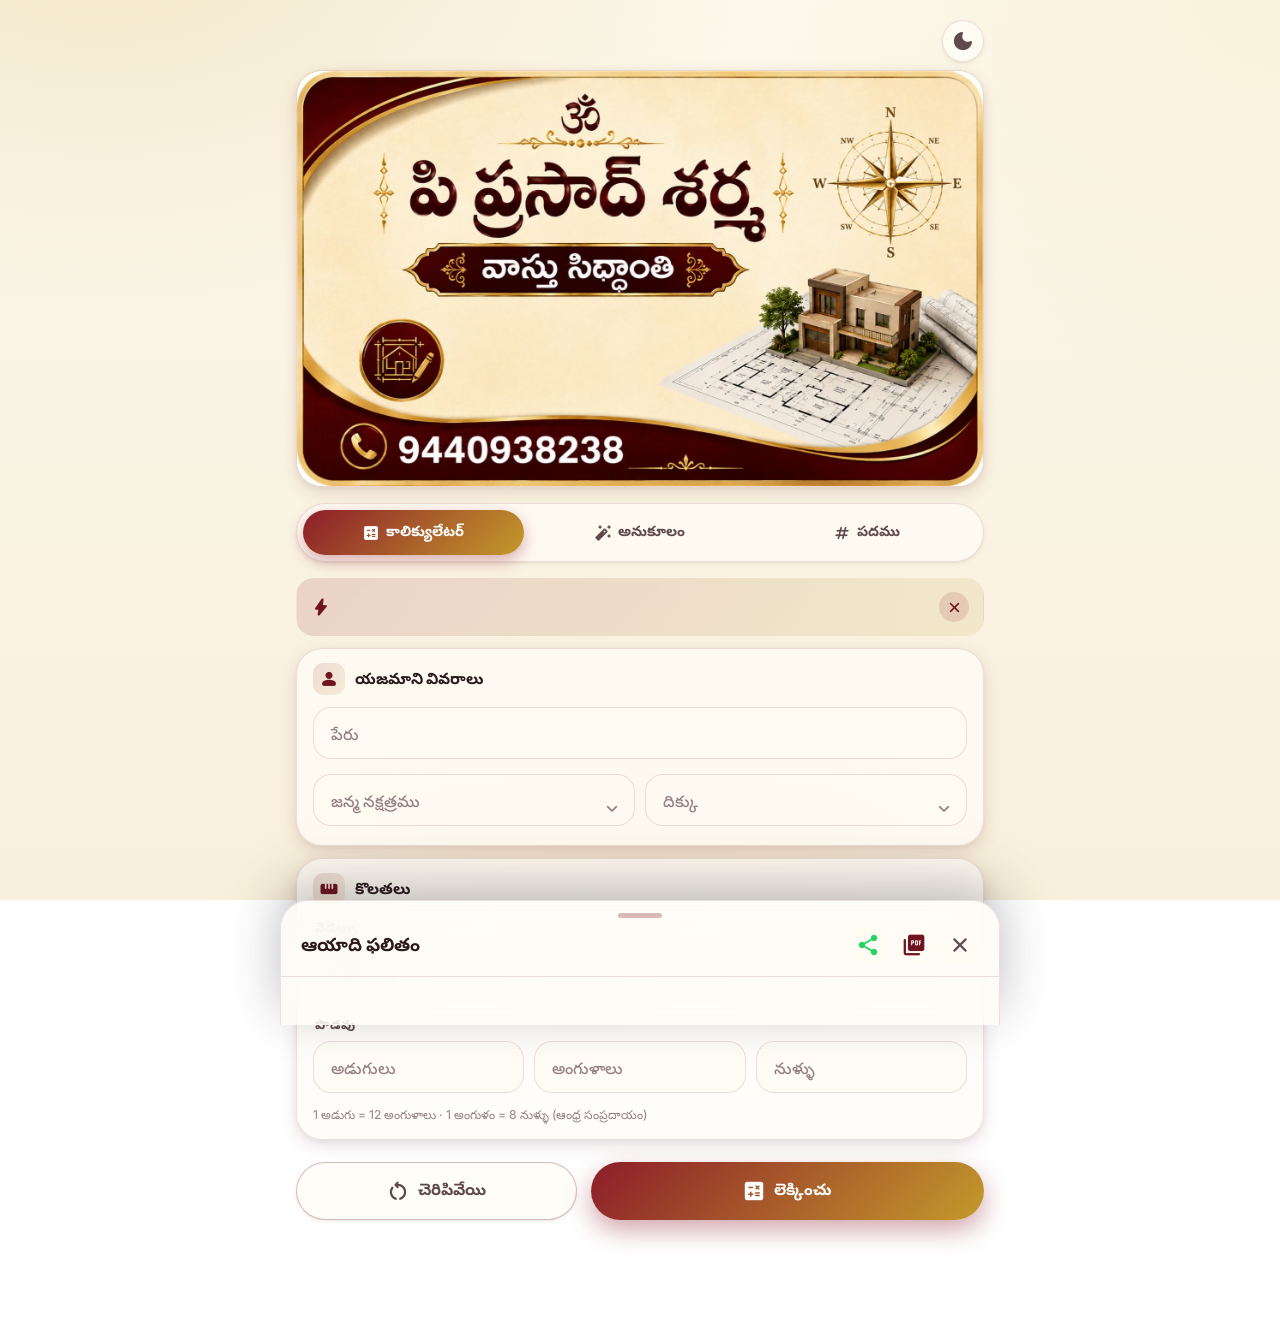
==== commit b2e4bec9: "Push these changes" ====
--- a/index.html
+++ b/index.html
@@ -3,7 +3,7 @@
 <head>
   <meta charset="UTF-8" />
   <meta name="viewport" content="width=device-width, initial-scale=1.0, maximum-scale=5.0" />
-  <meta name="theme-color" content="#6d28d9" />
+  <meta name="theme-color" content="#6f1420" />
   <title>ఆయాది గణితం · వాస్తు కాలిక్యులేటర్</title>
 
   <!-- Icons + fonts (degrade gracefully if offline) -->
--- a/css/styles.css
+++ b/css/styles.css
@@ -6,23 +6,24 @@
  * ===========================================================================*/
 
 :root {
-  --brand-500: #7c3aed; --brand-600: #6d28d9; --brand-700: #5b21b6;
-  --accent-500: #06b6d4; --accent-gold: #f59e0b;
+  /* Palette derived from the P.Prasad Sharma banner: deep maroon + metallic gold on cream. */
+  --brand-500: #8c1d2a; --brand-600: #6f1420; --brand-700: #571018;
+  --accent-500: #c49a2b; --accent-gold: #d4af37;
   --ok: #16a34a; --ok-bg: #dcfce7;
   --warn: #d97706; --warn-bg: #fef3c7;
   --danger: #dc2626; --danger-bg: #fee2e2;
 
-  --bg-1: #ede9fe; --bg-2: #e0f2fe; --bg-3: #fce7f3;
-  --surface: rgba(255,255,255,.72);
-  --surface-solid: #fff;
-  --surface-2: rgba(255,255,255,.55);
-  --border: rgba(124,58,237,.14);
-  --border-strong: rgba(124,58,237,.28);
-  --text: #1e1b2e; --text-2: #4b475f; --text-3: #8b879b;
+  --bg-1: #f3e7c9; --bg-2: #faf1da; --bg-3: #f0dcc0;
+  --surface: rgba(255,253,247,.74);
+  --surface-solid: #fffdf8;
+  --surface-2: rgba(255,251,242,.58);
+  --border: rgba(140,29,42,.14);
+  --border-strong: rgba(140,29,42,.30);
+  --text: #2b1a1c; --text-2: #5f4a4d; --text-3: #948084;
 
   --shadow-sm: 0 1px 2px rgba(30,27,46,.06), 0 2px 6px rgba(30,27,46,.05);
-  --shadow-md: 0 6px 18px rgba(76,29,149,.12), 0 2px 6px rgba(30,27,46,.06);
-  --shadow-lg: 0 18px 48px rgba(76,29,149,.18);
+  --shadow-md: 0 6px 18px rgba(87,16,24,.12), 0 2px 6px rgba(30,27,46,.06);
+  --shadow-lg: 0 18px 48px rgba(87,16,24,.18);
   --shadow-sheet: 0 -14px 50px rgba(30,27,46,.28);
   --blur: 18px;
 
@@ -35,10 +36,11 @@
 }
 
 [data-theme="dark"] {
-  --bg-1: #1a1730; --bg-2: #0f1e2e; --bg-3: #241326;
-  --surface: rgba(30,27,51,.68); --surface-solid: #201d38; --surface-2: rgba(40,36,66,.5);
-  --border: rgba(167,139,250,.18); --border-strong: rgba(167,139,250,.34);
-  --text: #f2effc; --text-2: #c3bedd; --text-3: #8d88a6;
+  --brand-500: #b23342; --brand-600: #9a2432; --brand-700: #7f1a26;
+  --bg-1: #2a1216; --bg-2: #1b0e11; --bg-3: #2c1a0e;
+  --surface: rgba(44,22,26,.70); --surface-solid: #24151a; --surface-2: rgba(60,34,38,.52);
+  --border: rgba(212,175,55,.20); --border-strong: rgba(212,175,55,.38);
+  --text: #f7efe1; --text-2: #d8c6bd; --text-3: #a6928a;
   --shadow-md: 0 6px 18px rgba(0,0,0,.4); --shadow-lg: 0 18px 48px rgba(0,0,0,.55);
   --shadow-sheet: 0 -14px 50px rgba(0,0,0,.6);
   --ok-bg: rgba(22,163,74,.18); --warn-bg: rgba(217,119,6,.18); --danger-bg: rgba(220,38,38,.18);
@@ -52,7 +54,7 @@
     radial-gradient(1200px 700px at 8% -8%, var(--bg-1), transparent 55%),
     radial-gradient(1000px 800px at 100% 0%, var(--bg-2), transparent 50%),
     radial-gradient(900px 700px at 50% 120%, var(--bg-3), transparent 55%),
-    linear-gradient(180deg,#f6f4ff 0%,#eef6ff 100%);
+    linear-gradient(180deg,#fdf8ec 0%,#f8f0dc 100%);
   background-attachment: fixed; -webkit-font-smoothing: antialiased;
 }
 [data-theme="dark"] body {
@@ -60,7 +62,7 @@
     radial-gradient(1200px 700px at 8% -8%, var(--bg-1), transparent 55%),
     radial-gradient(1000px 800px at 100% 0%, var(--bg-2), transparent 50%),
     radial-gradient(900px 700px at 50% 120%, var(--bg-3), transparent 55%),
-    linear-gradient(180deg,#0d0b1a 0%,#0a1018 100%);
+    linear-gradient(180deg,#160b0d 0%,#12100a 100%);
 }
 .material-symbols-rounded {
   font-family: "Material Symbols Rounded"; font-weight: normal; font-style: normal; line-height: 1;
@@ -95,7 +97,7 @@
 [data-theme="dark"] .header::after { background: linear-gradient(120deg,transparent 30%,rgba(255,255,255,.08) 50%,transparent 70%); }
 .compass {
   flex: none; width: 58px; height: 58px; border-radius: 18px; display: grid; place-items: center; color: #fff;
-  background: linear-gradient(135deg,var(--brand-500),var(--accent-500)); box-shadow: 0 8px 20px rgba(124,58,237,.4);
+  background: linear-gradient(135deg,var(--brand-500),var(--accent-500)); box-shadow: 0 8px 20px rgba(140,29,42,.4);
 }
 .compass .material-symbols-rounded { font-size: 34px; animation: spin 12s linear infinite; }
 .header h1 {
@@ -138,7 +140,7 @@
 }
 .tab .material-symbols-rounded { font-size: 18px; }
 @media (max-width: 420px) { .tab { font-size: .82rem; padding: 11px 4px; } .tab .material-symbols-rounded { font-size: 16px; } }
-.tab.active { color: #fff; background: linear-gradient(135deg,var(--brand-500),var(--accent-500)); box-shadow: 0 6px 16px rgba(124,58,237,.35); }
+.tab.active { color: #fff; background: linear-gradient(135deg,var(--brand-500),var(--accent-500)); box-shadow: 0 6px 16px rgba(140,29,42,.35); }
 .tabpanel { animation: slideUp .45s var(--ease) both; }
 
 .mini-label { display: block; margin: 4px 2px 8px; font-size: .8rem; font-weight: 700; color: var(--text-2); }
@@ -147,7 +149,7 @@
 .padam-target {
   display: flex; align-items: center; gap: 10px; margin-top: 16px; padding: 13px 14px;
   border-radius: var(--r-md); border: 1px solid transparent;
-  background: linear-gradient(135deg, rgba(124,58,237,.14), rgba(6,182,212,.12));
+  background: linear-gradient(135deg, rgba(140,29,42,.14), rgba(196,154,43,.12));
   color: var(--brand-700); font-weight: 600; font-size: .9rem; animation: slideUp .4s var(--ease) both;
 }
 [data-theme="dark"] .padam-target { color: #d6c8ff; }
@@ -155,7 +157,7 @@
 .padam-target .pt-text { flex: 1; }
 .padam-target .pt-clear {
   flex: none; display: inline-grid; place-items: center; width: 30px; height: 30px; border-radius: 50%;
-  border: none; cursor: pointer; background: rgba(124,58,237,.14); color: var(--brand-700);
+  border: none; cursor: pointer; background: rgba(140,29,42,.14); color: var(--brand-700);
 }
 .padam-target .pt-clear .material-symbols-rounded { font-size: 17px; }
 
@@ -186,7 +188,7 @@
 .sugg-use {
   flex: none; padding: 9px 16px; border: none; border-radius: var(--r-pill); cursor: pointer;
   font-family: var(--font); font-weight: 700; font-size: .86rem; color: #fff;
-  background: linear-gradient(135deg,var(--brand-500),var(--accent-500)); box-shadow: 0 6px 14px rgba(124,58,237,.32);
+  background: linear-gradient(135deg,var(--brand-500),var(--accent-500)); box-shadow: 0 6px 14px rgba(140,29,42,.32);
   transition: transform .12s var(--ease), filter .2s;
 }
 .sugg-use:hover { filter: brightness(1.06); }
@@ -227,7 +229,7 @@
 }
 .section-title .material-symbols-rounded {
   font-size: 22px; color: var(--brand-600); padding: 8px; border-radius: 12px;
-  background: linear-gradient(135deg,rgba(124,58,237,.14),rgba(6,182,212,.14));
+  background: linear-gradient(135deg,rgba(140,29,42,.14),rgba(196,154,43,.14));
 }
 
 /* ---- fields / floating labels ---- */
@@ -249,7 +251,7 @@
   color: var(--text-3); pointer-events: none; font-size: 22px;
 }
 .field input:focus, .field select:focus {
-  border-color: var(--brand-500); box-shadow: 0 0 0 4px rgba(124,58,237,.14); background: var(--surface-solid);
+  border-color: var(--brand-500); box-shadow: 0 0 0 4px rgba(140,29,42,.14); background: var(--surface-solid);
 }
 .field input:focus + label, .field input:not(:placeholder-shown) + label,
 .field select:focus + label, .field select.filled + label {
@@ -279,11 +281,11 @@
 .btn:active { transform: scale(.96); }
 .btn-clear { background: var(--surface-solid); color: var(--text-2); border: 1.5px solid var(--border-strong); box-shadow: var(--shadow-sm); }
 .btn-clear:hover { color: var(--danger); border-color: var(--danger); }
-.btn-calc { color: #fff; background: linear-gradient(135deg,var(--brand-500),var(--accent-500)); box-shadow: 0 10px 26px rgba(124,58,237,.4); }
-.btn-calc:hover { filter: brightness(1.06); box-shadow: 0 14px 32px rgba(124,58,237,.5); }
+.btn-calc { color: #fff; background: linear-gradient(135deg,var(--brand-500),var(--accent-500)); box-shadow: 0 10px 26px rgba(140,29,42,.4); }
+.btn-calc:hover { filter: brightness(1.06); box-shadow: 0 14px 32px rgba(140,29,42,.5); }
 .btn[disabled] { opacity: .7; cursor: progress; }
 .ripple { position: absolute; border-radius: 50%; transform: scale(0); background: rgba(255,255,255,.55); pointer-events: none; animation: ripple .6s var(--ease-io); }
-.btn-clear .ripple { background: rgba(124,58,237,.2); }
+.btn-clear .ripple { background: rgba(140,29,42,.2); }
 .spinner { width: 18px; height: 18px; border-radius: 50%; border: 2.5px solid rgba(255,255,255,.4); border-top-color: #fff; animation: spin .7s linear infinite; display: none; }
 .btn.loading .spinner { display: block; }
 
@@ -313,7 +315,7 @@
 .sheet-actions { display: flex; align-items: center; gap: 8px; }
 .sheet-close { display: inline-grid; place-items: center; width: 38px; height: 38px; border-radius: 50%; border: none;
   background: var(--surface-2); color: var(--text-2); cursor: pointer; }
-#sheetPdf { color: var(--primary, #6d28d9); }
+#sheetPdf { color: var(--brand-600); }
 #sheetShare { color: #25d366; }
 .sheet-close[disabled] { opacity: .5; cursor: default; }
 .sheet-body { overflow-y: auto; -webkit-overflow-scrolling: touch; padding: 16px 20px 32px; }
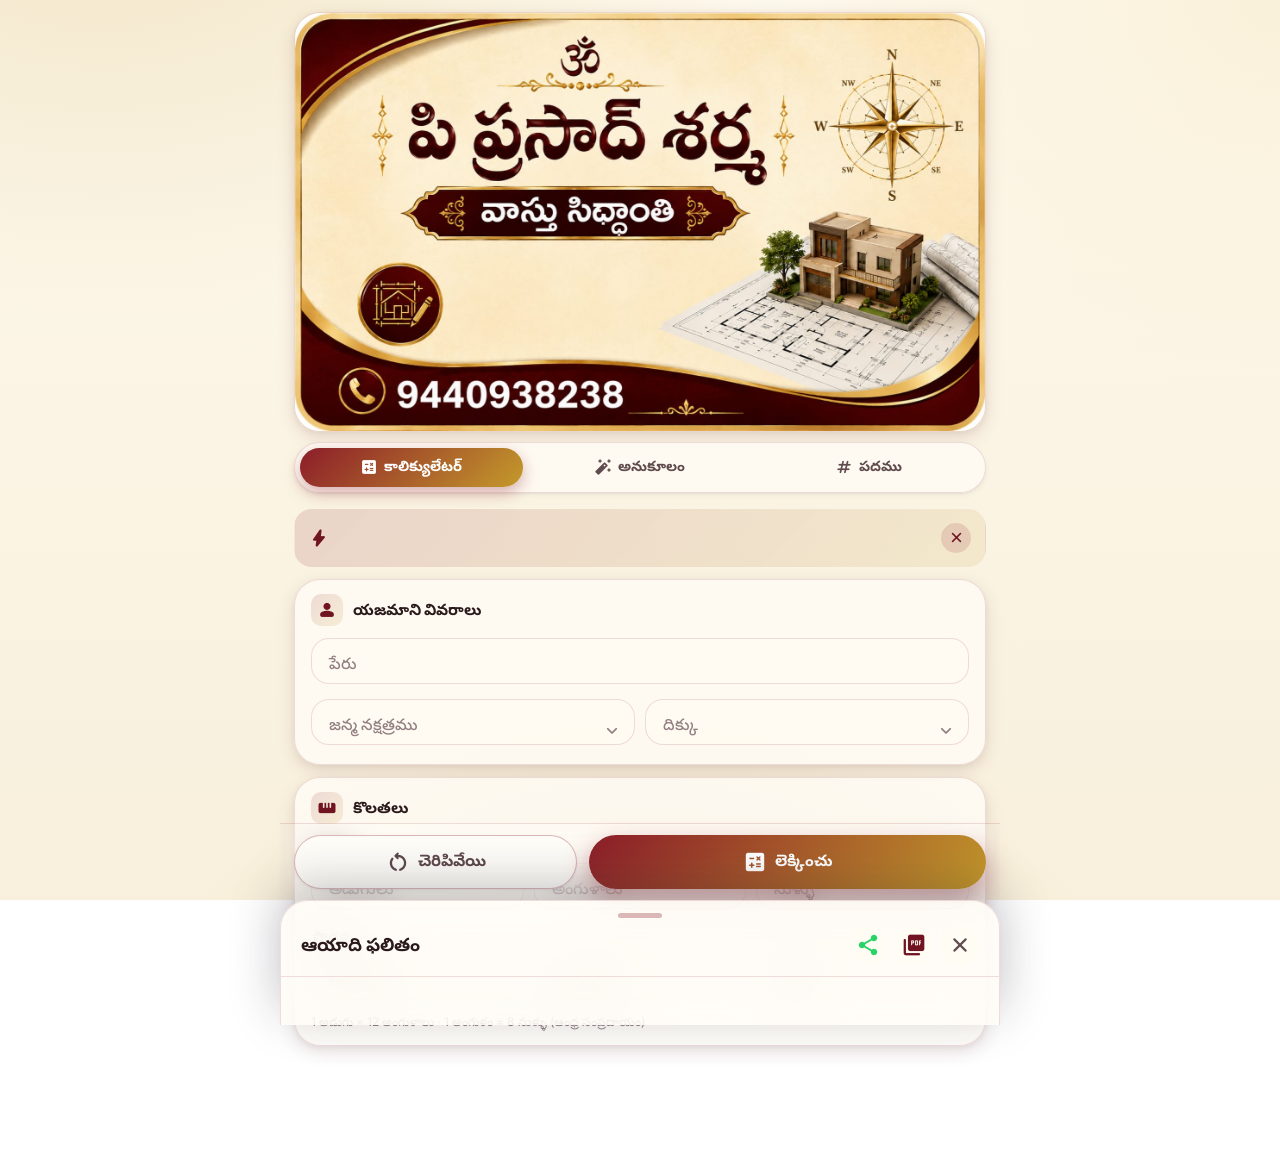
==== commit e0c29bef: "Push all pages" ====
--- a/index.html
+++ b/index.html
@@ -17,11 +17,6 @@
 </head>
 <body>
   <main class="app">
-    <div class="topbar">
-      <button class="theme-toggle" id="themeToggle" type="button" aria-label="డార్క్ మోడ్" title="థీమ్ మార్చు">
-        <span class="material-symbols-rounded" id="themeIcon">dark_mode</span>
-      </button>
-    </div>
 
     <!-- BRAND BANNER -->
     <header class="brand">
--- a/css/styles.css
+++ b/css/styles.css
@@ -69,7 +69,7 @@
   letter-spacing: normal; text-transform: none; white-space: nowrap; direction: ltr;
   font-variation-settings: "FILL" 1,"wght" 500,"GRAD" 0,"opsz" 24; user-select: none;
 }
-.app { max-width: var(--maxw); margin: 0 auto; padding: 20px 16px 120px; }
+.app { max-width: var(--maxw); margin: 0 auto; padding: 12px 14px 36px; }
 
 /* ---- top bar / theme toggle ---- */
 .topbar { display: flex; justify-content: flex-end; margin-bottom: 8px; }
@@ -109,8 +109,8 @@
 /* ---- brand banner (letterhead image) ---- */
 .brand { margin-bottom: 4px; }
 .brand-banner {
-  display: block; width: 100%; height: auto; border-radius: var(--r-lg);
-  border: 1px solid var(--border); box-shadow: var(--shadow-md);
+  display: block; width: 100%; height: auto;      /* full image, no crop */
+  border-radius: var(--r-lg); border: 1px solid var(--border); box-shadow: var(--shadow-md);
 }
 
 /* ---- compact calculator form ---- */
@@ -128,12 +128,12 @@
 
 /* ---- tabs ---- */
 .tabs {
-  display: grid; grid-template-columns: repeat(3, 1fr); gap: 6px; margin-top: 16px; padding: 6px;
+  display: grid; grid-template-columns: repeat(3, 1fr); gap: 6px; margin-top: 10px; padding: 5px;
   border-radius: var(--r-pill); background: var(--surface); backdrop-filter: blur(var(--blur));
   -webkit-backdrop-filter: blur(var(--blur)); border: 1px solid var(--border); box-shadow: var(--shadow-sm);
 }
 .tab {
-  display: inline-flex; align-items: center; justify-content: center; gap: 6px; padding: 12px 6px;
+  display: inline-flex; align-items: center; justify-content: center; gap: 6px; padding: 9px 6px;
   border: none; cursor: pointer; border-radius: var(--r-pill); font-family: var(--font); font-weight: 700;
   font-size: .9rem; color: var(--text-2); background: transparent; transition: background .25s var(--ease), color .25s;
   -webkit-tap-highlight-color: transparent; white-space: nowrap;
@@ -236,18 +236,23 @@
 .grid { display: grid; gap: 14px; }
 .grid.cols-3 { grid-template-columns: repeat(3,1fr); }
 .field { position: relative; }
-.field > label {
-  position: absolute; left: 14px; top: 15px; color: var(--text-3); font-size: 1rem; font-weight: 500;
+/* visually-hidden (screen-reader only) — must NOT render as a floating label */
+.sr-only {
+  position: absolute !important; width: 1px; height: 1px; padding: 0; margin: -1px;
+  overflow: hidden; clip: rect(0,0,0,0); white-space: nowrap; border: 0;
+}
+.field > label:not(.sr-only) {
+  position: absolute; left: 14px; top: 13px; color: var(--text-3); font-size: 1rem; font-weight: 500;
   pointer-events: none; transform-origin: left center; transition: transform .2s var(--ease), color .2s var(--ease); padding: 0 4px;
 }
 .field input, .field select {
-  width: 100%; font-family: var(--font); font-size: 1rem; color: var(--text); padding: 22px 14px 8px;
+  width: 100%; font-family: var(--font); font-size: 1rem; color: var(--text); padding: 18px 14px 6px;
   border-radius: var(--r-md); border: 1.5px solid var(--border); background: var(--surface-2); outline: none;
   transition: border-color .2s, box-shadow .2s, background .3s; -webkit-appearance: none; appearance: none;
 }
 .field select { cursor: pointer; padding-right: 40px; }
 .field.has-select::after {
-  content: "expand_more"; font-family: "Material Symbols Rounded"; position: absolute; right: 12px; top: 18px;
+  content: "expand_more"; font-family: "Material Symbols Rounded"; position: absolute; right: 12px; top: 15px;
   color: var(--text-3); pointer-events: none; font-size: 22px;
 }
 .field input:focus, .field select:focus {
@@ -271,7 +276,16 @@
 .field.invalid { animation: shake .4s var(--ease); }
 
 /* ---- buttons + ripple ---- */
-.actions { display: grid; grid-template-columns: 1fr 1.4fr; gap: 14px; margin-top: 22px; }
+.actions { display: grid; grid-template-columns: 1fr 1.4fr; gap: 12px; margin-top: 16px; }
+/* Calculator tab: pin the actions as a sticky bottom bar so the CTA is always in reach. */
+#tab-calc .actions {
+  position: sticky; bottom: 0; z-index: 20;
+  margin: 16px -14px 0; padding: 11px 14px calc(11px + env(safe-area-inset-bottom, 0px));
+  background: color-mix(in srgb, var(--bg) 86%, transparent);
+  backdrop-filter: blur(12px); -webkit-backdrop-filter: blur(12px);
+  border-top: 1px solid var(--border);
+}
+#tab-calc .actions .btn { padding-top: 14px; padding-bottom: 14px; }
 .btn {
   position: relative; overflow: hidden; display: inline-flex; align-items: center; justify-content: center; gap: 8px;
   border: none; cursor: pointer; user-select: none; font-family: var(--font); font-size: 1rem; font-weight: 700;
@@ -368,7 +382,7 @@
 /* =========================================================================
    ANIMATIONS
    ========================================================================= */
-@keyframes slideUp { from { opacity: 0; transform: translateY(16px); } to { opacity: 1; transform: translateY(0); } }
+@keyframes slideUp { from { opacity: 0; transform: translateY(16px); } to { opacity: 1; transform: none; } }
 @keyframes spin { to { transform: rotate(360deg); } }
 @keyframes ripple { to { transform: scale(2.6); opacity: 0; } }
 @keyframes shake { 0%,100%{transform:translateX(0)} 20%{transform:translateX(-6px)} 40%{transform:translateX(6px)} 60%{transform:translateX(-4px)} 80%{transform:translateX(4px)} }
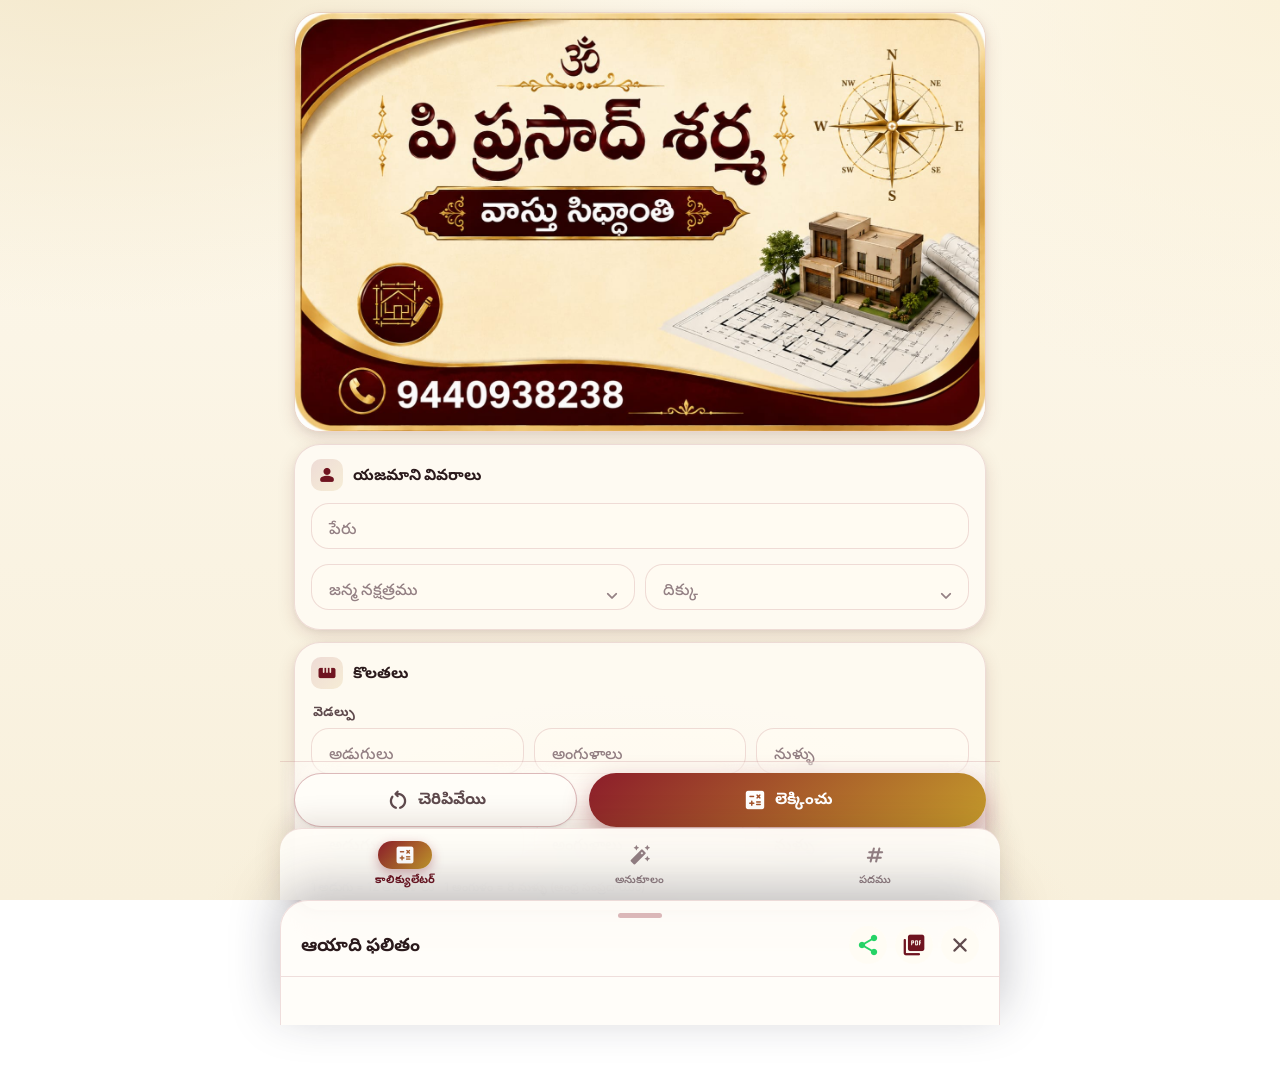
==== commit 84bdcc08: "Push" ====
--- a/index.html
+++ b/index.html
@@ -40,13 +40,6 @@
 
     <!-- ===================== TAB 1: CALCULATOR ===================== -->
     <div class="tabpanel" id="tab-calc">
-
-    <!-- Target padam banner (set from a suggestion via "వాడు") -->
-    <div class="padam-target" id="padamTarget" hidden>
-      <span class="material-symbols-rounded">bolt</span>
-      <span class="pt-text"></span>
-      <button type="button" class="pt-clear" id="padamClear" aria-label="తీసివేయి"><span class="material-symbols-rounded">close</span></button>
-    </div>
 
     <!-- FORM -->
     <form id="ayadiForm" novalidate>
--- a/css/styles.css
+++ b/css/styles.css
@@ -28,6 +28,7 @@
   --blur: 18px;
 
   --r-sm: 12px; --r-md: 18px; --r-lg: 26px; --r-pill: 999px;
+  --nav-h: 62px;   /* fixed bottom navigation height */
   --ease: cubic-bezier(.22,1,.36,1);
   --ease-io: cubic-bezier(.65,0,.35,1);
   --maxw: 720px;
@@ -69,7 +70,7 @@
   letter-spacing: normal; text-transform: none; white-space: nowrap; direction: ltr;
   font-variation-settings: "FILL" 1,"wght" 500,"GRAD" 0,"opsz" 24; user-select: none;
 }
-.app { max-width: var(--maxw); margin: 0 auto; padding: 12px 14px 36px; }
+.app { max-width: var(--maxw); margin: 0 auto; padding: 12px 14px calc(var(--nav-h) + 24px); }
 
 /* ---- top bar / theme toggle ---- */
 .topbar { display: flex; justify-content: flex-end; margin-bottom: 8px; }
@@ -126,21 +127,43 @@
 .grid-owner { grid-template-columns: repeat(2, 1fr); }
 .grid-owner .span-2 { grid-column: 1 / -1; }
 
+/* mobile font + UI scale */
+@media (max-width: 480px) {
+  #tab-calc .card, #tab-suggest .card, #tab-padam .card { padding: 14px 15px; }
+  .section-title { font-size: .95rem; }
+  .section-title .material-symbols-rounded { font-size: 19px; padding: 6px; border-radius: 10px; }
+  .field input, .field select, .field > label:not(.sr-only) { font-size: .94rem; }
+  .btn { font-size: .95rem; }
+  .hint { font-size: .72rem; }
+  .mini-label { font-size: .76rem; }
+  .dim-name { font-size: .78rem; }
+}
+
 /* ---- tabs ---- */
+/* ---- fixed bottom navigation ---- */
 .tabs {
-  display: grid; grid-template-columns: repeat(3, 1fr); gap: 6px; margin-top: 10px; padding: 5px;
-  border-radius: var(--r-pill); background: var(--surface); backdrop-filter: blur(var(--blur));
-  -webkit-backdrop-filter: blur(var(--blur)); border: 1px solid var(--border); box-shadow: var(--shadow-sm);
+  position: fixed; left: 0; right: 0; bottom: 0; z-index: 40; margin: 0 auto; max-width: var(--maxw);
+  display: grid; grid-template-columns: repeat(3, 1fr); gap: 2px;
+  padding: 7px 8px calc(7px + env(safe-area-inset-bottom, 0px));
+  border-radius: 22px 22px 0 0;
+  background: color-mix(in srgb, var(--surface-solid) 90%, transparent);
+  backdrop-filter: blur(16px); -webkit-backdrop-filter: blur(16px);
+  border-top: 1px solid var(--border); box-shadow: 0 -8px 28px rgba(58,26,20,.12);
 }
 .tab {
-  display: inline-flex; align-items: center; justify-content: center; gap: 6px; padding: 9px 6px;
-  border: none; cursor: pointer; border-radius: var(--r-pill); font-family: var(--font); font-weight: 700;
-  font-size: .9rem; color: var(--text-2); background: transparent; transition: background .25s var(--ease), color .25s;
+  display: flex; flex-direction: column; align-items: center; justify-content: center; gap: 3px; padding: 5px 4px;
+  border: none; cursor: pointer; border-radius: 14px; font-family: var(--font); font-weight: 600;
+  font-size: .68rem; color: var(--text-3); background: transparent; transition: color .2s var(--ease);
   -webkit-tap-highlight-color: transparent; white-space: nowrap;
 }
-.tab .material-symbols-rounded { font-size: 18px; }
-@media (max-width: 420px) { .tab { font-size: .82rem; padding: 11px 4px; } .tab .material-symbols-rounded { font-size: 16px; } }
-.tab.active { color: #fff; background: linear-gradient(135deg,var(--brand-500),var(--accent-500)); box-shadow: 0 6px 16px rgba(140,29,42,.35); }
+.tab .material-symbols-rounded {
+  font-size: 22px; padding: 3px 16px; border-radius: var(--r-pill); transition: background .25s var(--ease), color .25s;
+}
+.tab.active { color: var(--brand-600); font-weight: 700; }
+.tab.active .material-symbols-rounded {
+  color: #fff; background: linear-gradient(135deg,var(--brand-500),var(--accent-500)); box-shadow: 0 4px 12px rgba(140,29,42,.35);
+}
+@media (max-width: 360px) { .tab { font-size: .62rem; } .tab .material-symbols-rounded { font-size: 20px; padding: 3px 13px; } }
 .tabpanel { animation: slideUp .45s var(--ease) both; }
 
 .mini-label { display: block; margin: 4px 2px 8px; font-size: .8rem; font-weight: 700; color: var(--text-2); }
@@ -279,9 +302,9 @@
 .actions { display: grid; grid-template-columns: 1fr 1.4fr; gap: 12px; margin-top: 16px; }
 /* Calculator tab: pin the actions as a sticky bottom bar so the CTA is always in reach. */
 #tab-calc .actions {
-  position: sticky; bottom: 0; z-index: 20;
-  margin: 16px -14px 0; padding: 11px 14px calc(11px + env(safe-area-inset-bottom, 0px));
-  background: color-mix(in srgb, var(--bg) 86%, transparent);
+  position: sticky; bottom: var(--nav-h); z-index: 20;
+  margin: 16px -14px 0; padding: 11px 14px;
+  background: color-mix(in srgb, var(--bg) 88%, transparent);
   backdrop-filter: blur(12px); -webkit-backdrop-filter: blur(12px);
   border-top: 1px solid var(--border);
 }
